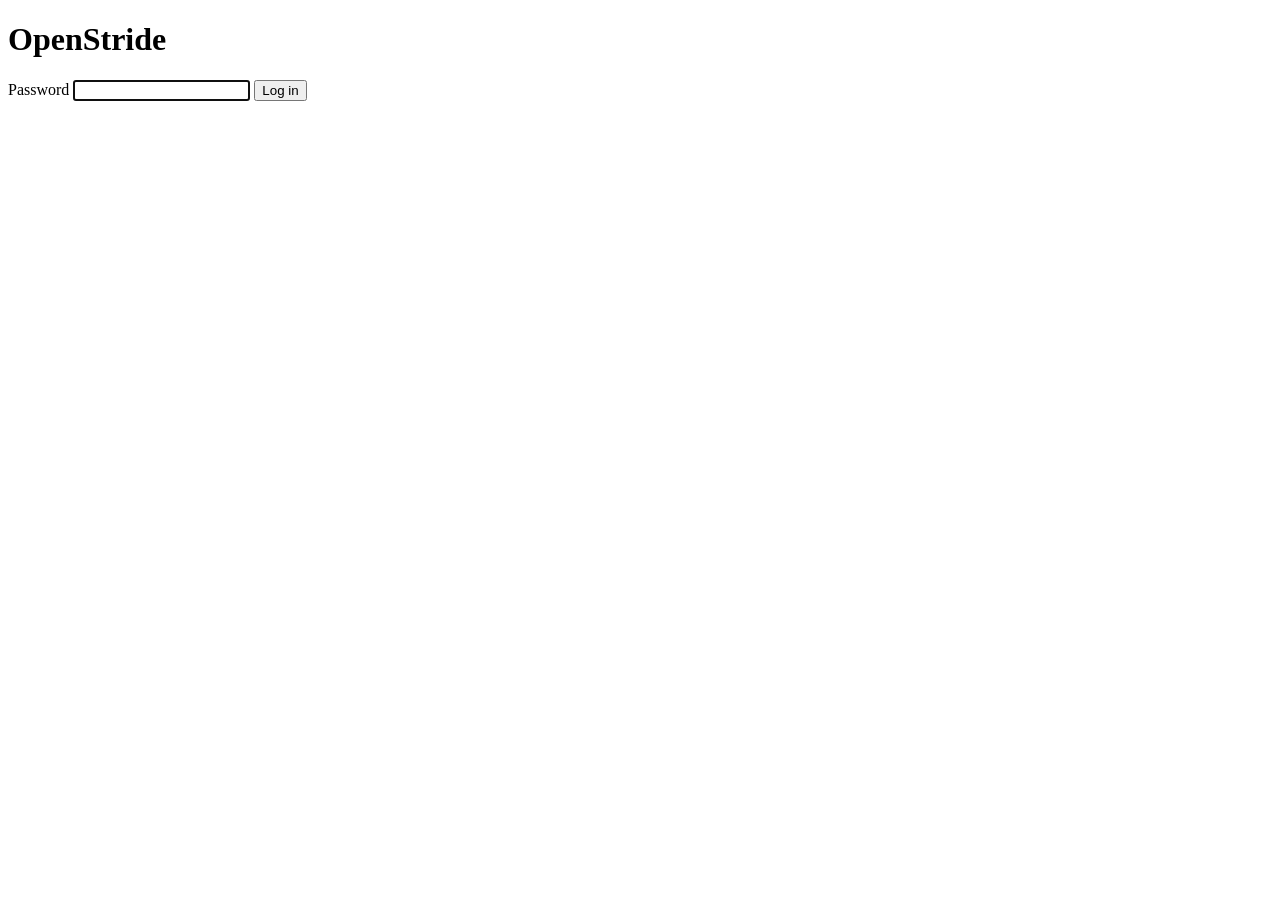
==== static/login.html @ da29b045 "B4: optional password login, session cookie, refusal to run open without one Co-Authored-By: Claude " ====
<!doctype html>
<html lang="en">
<head>
  <meta charset="utf-8">
  <meta name="viewport" content="width=device-width, initial-scale=1">
  <title>OpenStride login</title>
</head>
<body>
  <h1>OpenStride</h1>
  <p id="failed" role="alert" hidden>Wrong password.</p>
  <form method="post" action="/login">
    <label for="password">Password</label>
    <input id="password" name="password" type="password" autocomplete="current-password" required autofocus>
    <button type="submit">Log in</button>
  </form>
  <script>
    if (location.search.includes("failed")) document.getElementById("failed").hidden = false;
  </script>
</body>
</html>
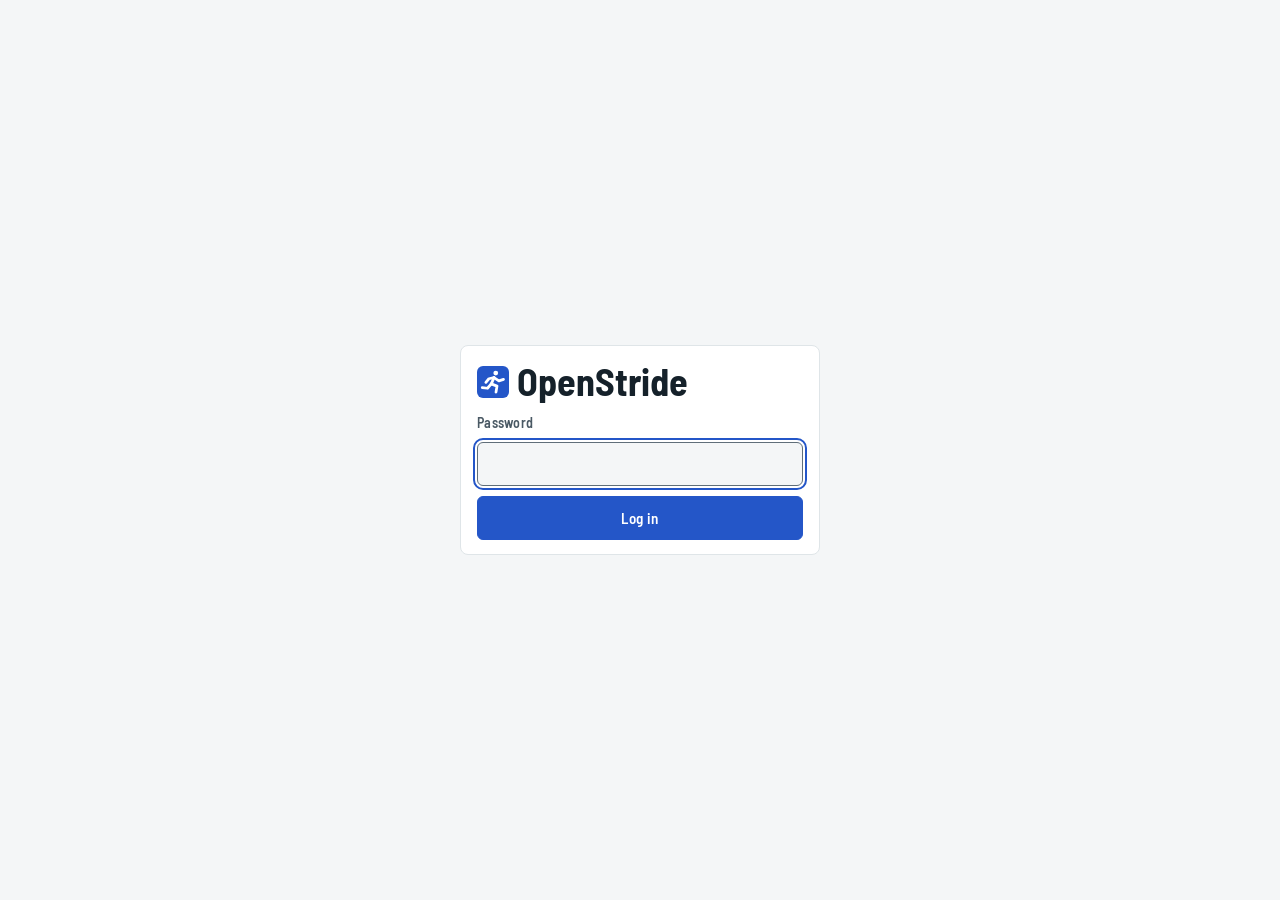
==== commit 4b5a8a16: "v4 merge phase: style login, README screenshots and Tailscale operator note Co-Authored-By: Claude O" ====
--- a/static/login.html
+++ b/static/login.html
@@ -4,15 +4,22 @@
   <meta charset="utf-8">
   <meta name="viewport" content="width=device-width, initial-scale=1">
   <title>OpenStride login</title>
+  <link rel="stylesheet" href="style.css">
+  <link rel="icon" href="icons/icon.svg" type="image/svg+xml">
+  <script>
+    try { const t = localStorage.getItem("openstride:theme"); if (t) document.documentElement.dataset.theme = t; } catch {}
+  </script>
 </head>
-<body>
-  <h1>OpenStride</h1>
-  <p id="failed" role="alert" hidden>Wrong password.</p>
-  <form method="post" action="/login">
-    <label for="password">Password</label>
-    <input id="password" name="password" type="password" autocomplete="current-password" required autofocus>
-    <button type="submit">Log in</button>
-  </form>
+<body class="login">
+  <main><section>
+    <h1><img src="icons/icon.svg" alt="" width="32" height="32"> OpenStride</h1>
+    <p id="failed" role="alert" class="login-error" hidden>Wrong password.</p>
+    <form method="post" action="/login">
+      <label for="password">Password</label>
+      <input id="password" name="password" type="password" autocomplete="current-password" required autofocus>
+      <button type="submit" class="primary">Log in</button>
+    </form>
+  </section></main>
   <script>
     if (location.search.includes("failed")) document.getElementById("failed").hidden = false;
   </script>
--- a/static/style.css
+++ b/static/style.css
@@ -0,0 +1,267 @@
+/* OpenStride design system. Mobile first; wider screens add columns, never different content. */
+@font-face { font-family: "Barlow"; font-weight: 400; font-display: swap; src: url("fonts/barlow-latin-400-normal.woff2") format("woff2"); }
+@font-face { font-family: "Barlow"; font-weight: 600; font-display: swap; src: url("fonts/barlow-latin-600-normal.woff2") format("woff2"); }
+@font-face { font-family: "Barlow Semi Condensed"; font-weight: 600; font-display: swap; src: url("fonts/barlow-semi-condensed-latin-600-normal.woff2") format("woff2"); }
+@font-face { font-family: "Barlow Semi Condensed"; font-weight: 700; font-display: swap; src: url("fonts/barlow-semi-condensed-latin-700-normal.woff2") format("woff2"); }
+@font-face { font-family: "JetBrains Mono"; font-weight: 400; font-display: swap; src: url("fonts/jetbrains-mono-latin-400-normal.woff2") format("woff2"); }
+@font-face { font-family: "JetBrains Mono"; font-weight: 500; font-display: swap; src: url("fonts/jetbrains-mono-latin-500-normal.woff2") format("woff2"); }
+
+:root {
+  color-scheme: light;
+  --bg: #f4f6f7; --panel: #ffffff; --panel-2: #eaeff1;
+  --ink: #15212a; --ink-2: #4a5964; --ink-3: #5f6e79;
+  --rule: #dfe5e8; --grid: #e9eef0; --bar: #d0d9de;
+  --pace: #0d7a87; --hr: #b8325c;
+  --route: #15212a;
+  --accent: #2456c8; --on-accent: #ffffff; --accent-soft: #e4ebfa;
+  --load-atl: #c2691a;
+  --good: #1c7a4a; --good-soft: #e0f2e8;
+  --warning: #8f5e00; --warning-soft: #fbf0d9;
+  --critical: #b3261e; --critical-soft: #fbe6e4;
+  --font-display: "Barlow Semi Condensed", "Arial Narrow", system-ui, sans-serif;
+  --font-body: "Barlow", system-ui, -apple-system, "Segoe UI", sans-serif;
+  --font-data: "JetBrains Mono", ui-monospace, "SFMono-Regular", Menlo, monospace;
+  --tabbar: 56px;
+}
+@media (prefers-color-scheme: dark) {
+  :root:not([data-theme="light"]) {
+    color-scheme: dark;
+    --bg: #0e1418; --panel: #151d22; --panel-2: #1e282f;
+    --ink: #e5ecef; --ink-2: #a9b7bf; --ink-3: #8c9ba4;
+    --rule: #26323a; --grid: #1f2a31; --bar: #33424c;
+    --pace: #4cc2cf; --hr: #f0789c;
+    --route: #e5ecef;
+    --accent: #6f9bff; --on-accent: #0e1418; --accent-soft: #1e2c47;
+    --load-atl: #e0893c;
+    --good: #5fc98e; --good-soft: #17322a;
+    --warning: #e6b35a; --warning-soft: #362c17;
+    --critical: #f28b82; --critical-soft: #3c2022;
+  }
+}
+:root[data-theme="dark"] {
+  color-scheme: dark;
+  --bg: #0e1418; --panel: #151d22; --panel-2: #1e282f;
+  --ink: #e5ecef; --ink-2: #a9b7bf; --ink-3: #8c9ba4;
+  --rule: #26323a; --grid: #1f2a31; --bar: #33424c;
+  --pace: #4cc2cf; --hr: #f0789c;
+  --route: #e5ecef;
+  --accent: #6f9bff; --on-accent: #0e1418; --accent-soft: #1e2c47;
+  --load-atl: #e0893c;
+  --good: #5fc98e; --good-soft: #17322a;
+  --warning: #e6b35a; --warning-soft: #362c17;
+  --critical: #f28b82; --critical-soft: #3c2022;
+}
+
+* { box-sizing: border-box; }
+html { -webkit-text-size-adjust: 100%; }
+body {
+  margin: 0; min-height: 100vh; display: flex; flex-direction: column;
+  background: var(--bg); color: var(--ink);
+  font-family: var(--font-body); font-size: 16px; line-height: 1.5; overflow-wrap: anywhere;
+  padding-bottom: calc(var(--tabbar) + env(safe-area-inset-bottom, 0px));
+}
+h1, h2, h3, h4 { font-family: var(--font-display); line-height: 1.15; margin: 0; text-wrap: balance; }
+h1 { font-weight: 700; font-size: clamp(26px, 6vw, 38px); }
+h2 { font-weight: 600; font-size: 15px; letter-spacing: 0.08em; text-transform: uppercase; color: var(--ink-2); }
+h3 { font-weight: 600; font-size: 18px; margin-top: 8px; }
+h4 { font-weight: 600; font-size: 15px; color: var(--ink-2); }
+p { margin: 0; }
+ul, ol { margin: 0; padding-left: 20px; }
+a { color: var(--accent); }
+:focus-visible { outline: 2px solid var(--accent); outline-offset: 2px; }
+[hidden] { display: none !important; }
+
+/* App bar and navigation: a top bar on laptops, a bottom tab bar on phones. */
+.appbar {
+  display: flex; align-items: center; justify-content: space-between; gap: 12px;
+  padding: env(safe-area-inset-top, 0px) max(16px, env(safe-area-inset-right, 0px)) 0 max(16px, env(safe-area-inset-left, 0px));
+  min-height: 52px; background: var(--panel); border-bottom: 1px solid var(--rule);
+}
+.brand {
+  display: inline-flex; align-items: center; gap: 8px; min-height: 44px;
+  font: 700 21px/1 var(--font-display); color: var(--ink); text-decoration: none;
+}
+.brand img { width: 26px; height: 26px; }
+.tabs {
+  position: fixed; inset: auto 0 0 0; z-index: 10; display: grid; grid-template-columns: repeat(3, 1fr);
+  background: var(--panel); border-top: 1px solid var(--rule); padding-bottom: env(safe-area-inset-bottom, 0px);
+}
+.tabs a {
+  display: flex; align-items: center; justify-content: center; height: var(--tabbar);
+  font: 600 16px/1 var(--font-display); letter-spacing: 0.03em; color: var(--ink-2); text-decoration: none;
+  border-top: 3px solid transparent;
+}
+.tabs a[aria-current="page"] { color: var(--accent); border-top-color: var(--accent); }
+.theme-toggle { min-width: 64px; }
+
+/* Page */
+main {
+  flex: 1; width: 100%; max-width: 1120px; margin: 0 auto; display: grid; gap: 16px; align-content: start;
+  grid-template-columns: minmax(0, 1fr);
+  padding: 16px max(16px, env(safe-area-inset-right, 0px)) 24px max(16px, env(safe-area-inset-left, 0px));
+}
+.crumbs { font-size: 14px; color: var(--ink-3); }
+.crumbs a, main p > a { display: inline-flex; align-items: center; min-height: 44px; }
+.crumbs { margin-block: -8px; }
+.page-head { display: grid; gap: 6px; }
+.sub { color: var(--ink-2); }
+.muted { color: var(--ink-3); font-size: 14px; }
+.footer {
+  display: flex; flex-wrap: wrap; align-items: center; gap: 4px 20px; width: 100%; max-width: 1120px; margin: 0 auto;
+  padding: 8px 16px 16px; font-size: 14px; color: var(--ink-3);
+}
+.footer a { display: inline-flex; align-items: center; min-height: 44px; }
+
+/* Card and foldable section */
+section, .fold {
+  background: var(--panel); border: 1px solid var(--rule); border-radius: 8px; padding: 14px 16px; min-width: 0;
+  display: grid; gap: 10px; grid-template-columns: minmax(0, 1fr); align-content: start;
+}
+a.big { font: 600 clamp(20px, 5vw, 26px)/1.2 var(--font-display); color: var(--ink); text-underline-offset: 3px; text-decoration-color: var(--accent); }
+details > summary { cursor: pointer; min-height: 44px; display: flex; align-items: center; gap: 8px; }
+details > summary::before { content: "▸"; color: var(--ink-3); flex: none; }
+details[open] > summary::before { content: "▾"; }
+details > summary::-webkit-details-marker { display: none; }
+details > summary { list-style: none; }
+.fold { padding: 4px 16px; display: block; }
+.fold[open] { padding-bottom: 14px; }
+.fold > :not(summary) { margin-top: 10px; }
+.fold > summary { font-family: var(--font-display); font-weight: 600; }
+.week-facts { display: flex; flex-wrap: wrap; gap: 2px 8px; align-items: baseline; padding: 6px 0; }
+
+/* Stat strip */
+.strip {
+  display: grid; grid-template-columns: repeat(auto-fit, minmax(130px, 1fr)); gap: 1px;
+  background: var(--panel); border: 1px solid var(--rule); border-radius: 8px; overflow: hidden;
+}
+.stat { box-shadow: 0 0 0 1px var(--rule); padding: 10px 12px; display: grid; gap: 2px; align-content: start; }
+.stat .k { font: 600 12px/1.2 var(--font-display); letter-spacing: 0.08em; text-transform: uppercase; color: var(--ink-3); }
+.stat .v { font: 500 20px/1.2 var(--font-data); font-variant-numeric: tabular-nums; }
+.stat .v small { font-size: 12px; font-weight: 400; color: var(--ink-3); margin-left: 3px; }
+
+/* Buttons */
+button, .button {
+  display: inline-flex; align-items: center; justify-content: center; min-height: 44px; padding: 8px 16px; gap: 6px;
+  font: 600 15px/1.1 var(--font-display); letter-spacing: 0.03em; text-decoration: none; cursor: pointer;
+  color: var(--ink); background: var(--panel); border: 1px solid var(--ink-3); border-radius: 6px;
+}
+button:hover:not(:disabled), .button:hover { background: var(--panel-2); }
+button.primary { background: var(--accent); border-color: var(--accent); color: var(--on-accent); }
+button.primary:hover:not(:disabled) { background: var(--accent); filter: brightness(1.1); }
+button.danger { color: var(--critical); border-color: var(--critical); }
+button:disabled { opacity: 0.5; cursor: not-allowed; }
+.actions { display: flex; flex-wrap: wrap; gap: 8px; align-items: center; }
+
+/* Form fields */
+input, select, textarea {
+  font: 400 16px/1.3 var(--font-body); color: var(--ink); background: var(--bg);
+  border: 1px solid var(--ink-3); border-radius: 6px; padding: 8px 10px; min-height: 44px; max-width: 100%;
+}
+textarea, .field input, .field select, form input:not([type=checkbox]), form select { width: 100%; }
+input[type=checkbox] { min-height: 0; width: 20px; height: 20px; margin: 0; accent-color: var(--accent); }
+input[type=file] { padding: 6px; width: 100%; }
+label { font: 600 14px/1.3 var(--font-display); color: var(--ink-2); letter-spacing: 0.02em; }
+.field { display: grid; gap: 4px; }
+.field-row { display: grid; gap: 12px; grid-template-columns: repeat(auto-fit, minmax(180px, 1fr)); }
+.field-row > label { display: grid; gap: 4px; align-content: start; }
+.plan-form { display: grid; gap: 14px; }
+.plan-form fieldset { border: 1px solid var(--rule); border-radius: 6px; padding: 8px 12px; margin: 0; display: flex; flex-wrap: wrap; gap: 0 14px; min-width: 0; }
+.plan-form legend { font: 600 14px/1.3 var(--font-display); color: var(--ink-2); padding: 0 4px; }
+.plan-form fieldset label { display: inline-flex; align-items: center; gap: 6px; min-height: 44px; }
+.tick { display: inline-flex; align-items: center; gap: 8px; min-height: 44px; }
+.exercise { display: flex; flex-wrap: wrap; gap: 6px; align-items: center; }
+.exercise input { flex: 1 1 70px; min-width: 70px; }
+
+/* Tables */
+.table-wrap { overflow-x: auto; max-width: 100%; border: 1px solid var(--rule); border-radius: 6px; scrollbar-width: thin; scrollbar-color: var(--ink-3) transparent; }
+table { border-collapse: collapse; width: 100%; font-size: 14px; font-variant-numeric: tabular-nums; }
+th, td { text-align: left; padding: 8px 10px; border-bottom: 1px solid var(--grid); vertical-align: top; overflow-wrap: normal; white-space: nowrap; }
+tbody tr:last-child td { border-bottom: 0; }
+th { font: 600 12px/1.2 var(--font-display); letter-spacing: 0.08em; text-transform: uppercase; color: var(--ink-3); background: var(--panel); white-space: nowrap; }
+td.num { font-family: var(--font-data); font-size: 13px; white-space: nowrap; }
+td.wrap { min-width: 300px; white-space: normal; }
+tr.linked { cursor: pointer; }
+tr.linked td { padding-block: 11px; }
+tr.linked:hover td { background: var(--panel-2); }
+td a { display: inline-block; min-height: 24px; }
+
+/* Chips */
+.chip {
+  display: inline-block; padding: 2px 8px; border-radius: 999px; white-space: nowrap;
+  font: 600 13px/1.4 var(--font-display); letter-spacing: 0.03em;
+  background: var(--panel-2); color: var(--ink-2);
+}
+.chip.good { background: var(--good-soft); color: var(--good); }
+.chip.warning { background: var(--warning-soft); color: var(--warning); }
+.chip.critical { background: var(--critical-soft); color: var(--critical); }
+.notice { padding: 8px 12px; border-radius: 6px; background: var(--warning-soft); color: var(--warning); font-size: 15px; }
+.notice.critical { background: var(--critical-soft); color: var(--critical); }
+
+/* Clickable session row */
+.row-link {
+  display: flex; flex-wrap: wrap; align-items: center; justify-content: space-between; gap: 2px 12px;
+  min-height: 56px; padding: 8px 12px; border: 1px solid var(--rule); border-radius: 6px;
+  color: var(--ink); text-decoration: none;
+}
+.row-link:hover { background: var(--panel-2); }
+.row-link .row-title { font-weight: 600; }
+.row-link .row-meta { color: var(--ink-3); font-size: 14px; }
+.plan-list { display: grid; gap: 8px; }
+
+/* Charts */
+.chart { display: grid; gap: 6px; min-width: 0; position: relative; }
+.chart-scroll { overflow-x: auto; position: relative; scrollbar-width: thin; scrollbar-color: var(--ink-3) transparent; }
+svg { display: block; max-width: 100%; height: auto; overflow: visible; }
+.chart-scroll svg { max-width: none; }
+svg text { font-family: var(--font-data); fill: var(--ink-3); }
+.legend { display: flex; flex-wrap: wrap; gap: 4px 16px; font-size: 13px; color: var(--ink-3); }
+.legend i { display: inline-block; width: 14px; height: 10px; border-radius: 2px; margin-right: 6px; vertical-align: -1px; }
+.legend i.line { height: 0; border-top: 2px solid; border-radius: 0; vertical-align: 4px; background: none; }
+.legend i.dash { height: 0; border-top: 2px dashed; border-radius: 0; vertical-align: 4px; background: none; }
+.tip {
+  position: absolute; z-index: 2; pointer-events: none; max-width: min(300px, 90%); padding: 6px 9px; border-radius: 6px;
+  background: var(--ink); color: var(--bg); font: 500 12px/1.45 var(--font-data);
+}
+.charts-pair { touch-action: pan-y; display: grid; gap: 4px; }
+.route-note { font-size: 13px; color: var(--ink-3); }
+
+/* Toasts */
+.toasts {
+  position: fixed; z-index: 20; left: 16px; right: 16px; bottom: calc(var(--tabbar) + env(safe-area-inset-bottom, 0px) + 12px);
+  display: grid; gap: 8px; justify-items: center; pointer-events: none;
+}
+.toast {
+  max-width: 480px; padding: 10px 14px; border-radius: 8px; background: var(--ink); color: var(--bg);
+  font-size: 15px; box-shadow: 0 4px 16px rgba(0, 0, 0, 0.25); animation: rise 0.2s ease-out;
+}
+@keyframes rise { from { opacity: 0; transform: translateY(8px); } }
+@media (prefers-reduced-motion: reduce) {
+  *, *::before, *::after { animation: none !important; transition: none !important; scroll-behavior: auto !important; }
+}
+
+/* Offline */
+.offline-banner { padding: 8px 16px; background: var(--warning-soft); color: var(--warning); font-size: 14px; text-align: center; }
+.offline a[data-online] { pointer-events: none; opacity: 0.5; }
+
+/* Workout page */
+.workout-top { display: grid; gap: 16px; grid-template-columns: minmax(0, 1fr); align-items: start; }
+
+/* Laptop */
+@media (min-width: 900px) {
+  body { padding-bottom: 0; }
+  .appbar { justify-content: flex-start; gap: 28px; }
+  .tabs { position: static; display: flex; gap: 4px; flex: 1; background: none; border: 0; padding: 0; }
+  .tabs a { height: 52px; padding: 0 14px; border-top: 0; border-bottom: 3px solid transparent; }
+  .tabs a[aria-current="page"] { border-bottom-color: var(--accent); }
+  .toasts { bottom: 20px; }
+  main { padding-top: 24px; }
+  .workout-top { grid-template-columns: minmax(0, 1fr) minmax(0, 2fr); }
+}
+@media print { .tabs, .toasts, .footer { display: none; } }
+
+/* Login */
+body.login { min-height: 100dvh; padding: 16px; display: grid; place-items: center; }
+body.login main { max-width: 360px; padding: 0; }
+body.login h1 { display: flex; align-items: center; gap: 8px; }
+body.login form { display: grid; gap: 10px; }
+.login-error { color: var(--critical); font-weight: 600; }
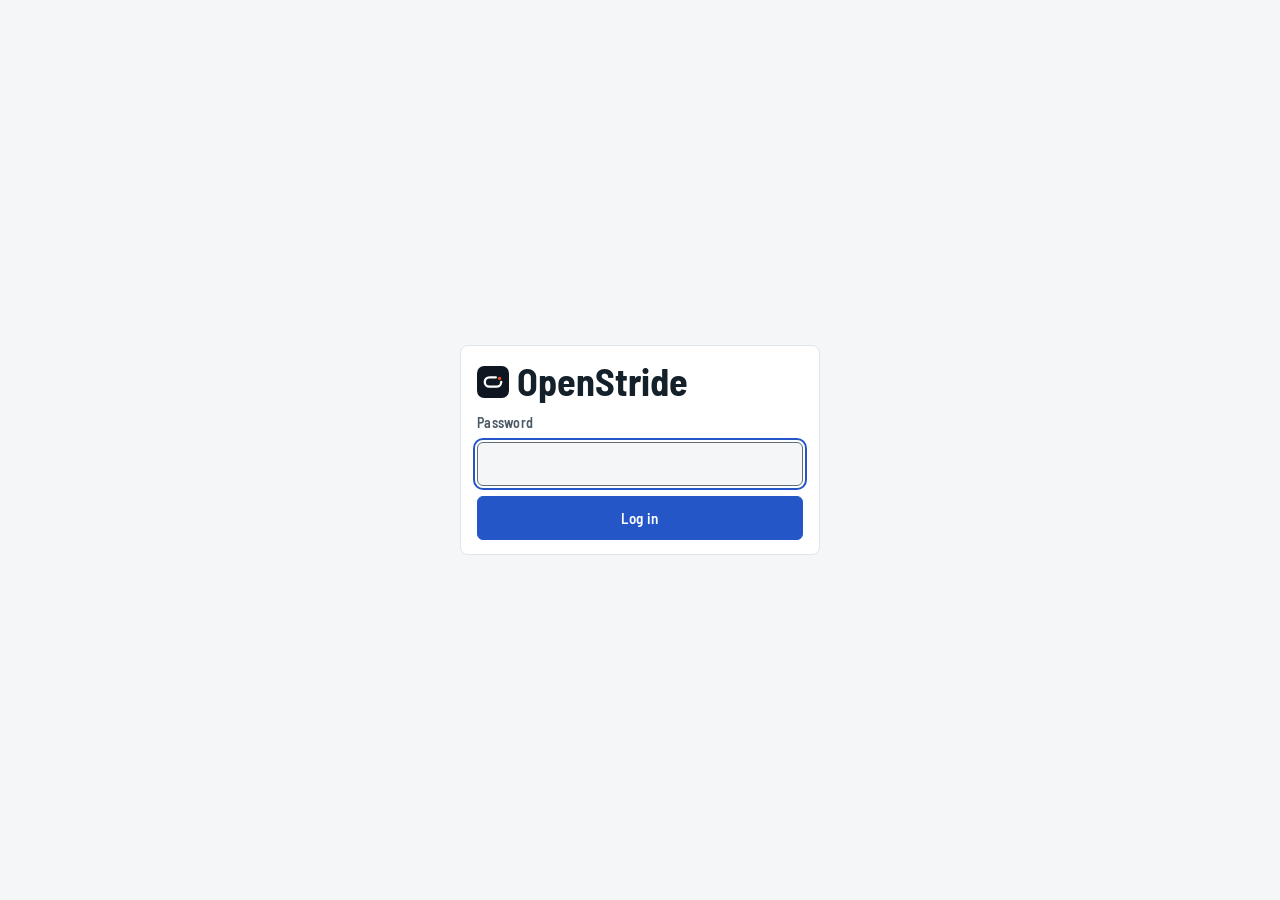
==== commit 0a0d233f: "Ready v4 for submission: batch reviews, new logos, foldable progress, README and setup docs Reviews " ====
--- a/static/login.html
+++ b/static/login.html
@@ -5,7 +5,7 @@
   <meta name="viewport" content="width=device-width, initial-scale=1">
   <title>OpenStride login</title>
   <link rel="stylesheet" href="style.css">
-  <link rel="icon" href="icons/icon.svg" type="image/svg+xml">
+  <link rel="icon" href="icons/favicon.svg" type="image/svg+xml">
   <script>
     try { const t = localStorage.getItem("openstride:theme"); if (t) document.documentElement.dataset.theme = t; } catch {}
   </script>
--- a/static/style.css
+++ b/static/style.css
@@ -81,7 +81,7 @@
   display: inline-flex; align-items: center; gap: 8px; min-height: 44px;
   font: 700 21px/1 var(--font-display); color: var(--ink); text-decoration: none;
 }
-.brand img { width: 26px; height: 26px; }
+.brand svg { width: 32px; height: 32px; }
 .tabs {
   position: fixed; inset: auto 0 0 0; z-index: 10; display: grid; grid-template-columns: repeat(3, 1fr);
   background: var(--panel); border-top: 1px solid var(--rule); padding-bottom: env(safe-area-inset-bottom, 0px);
